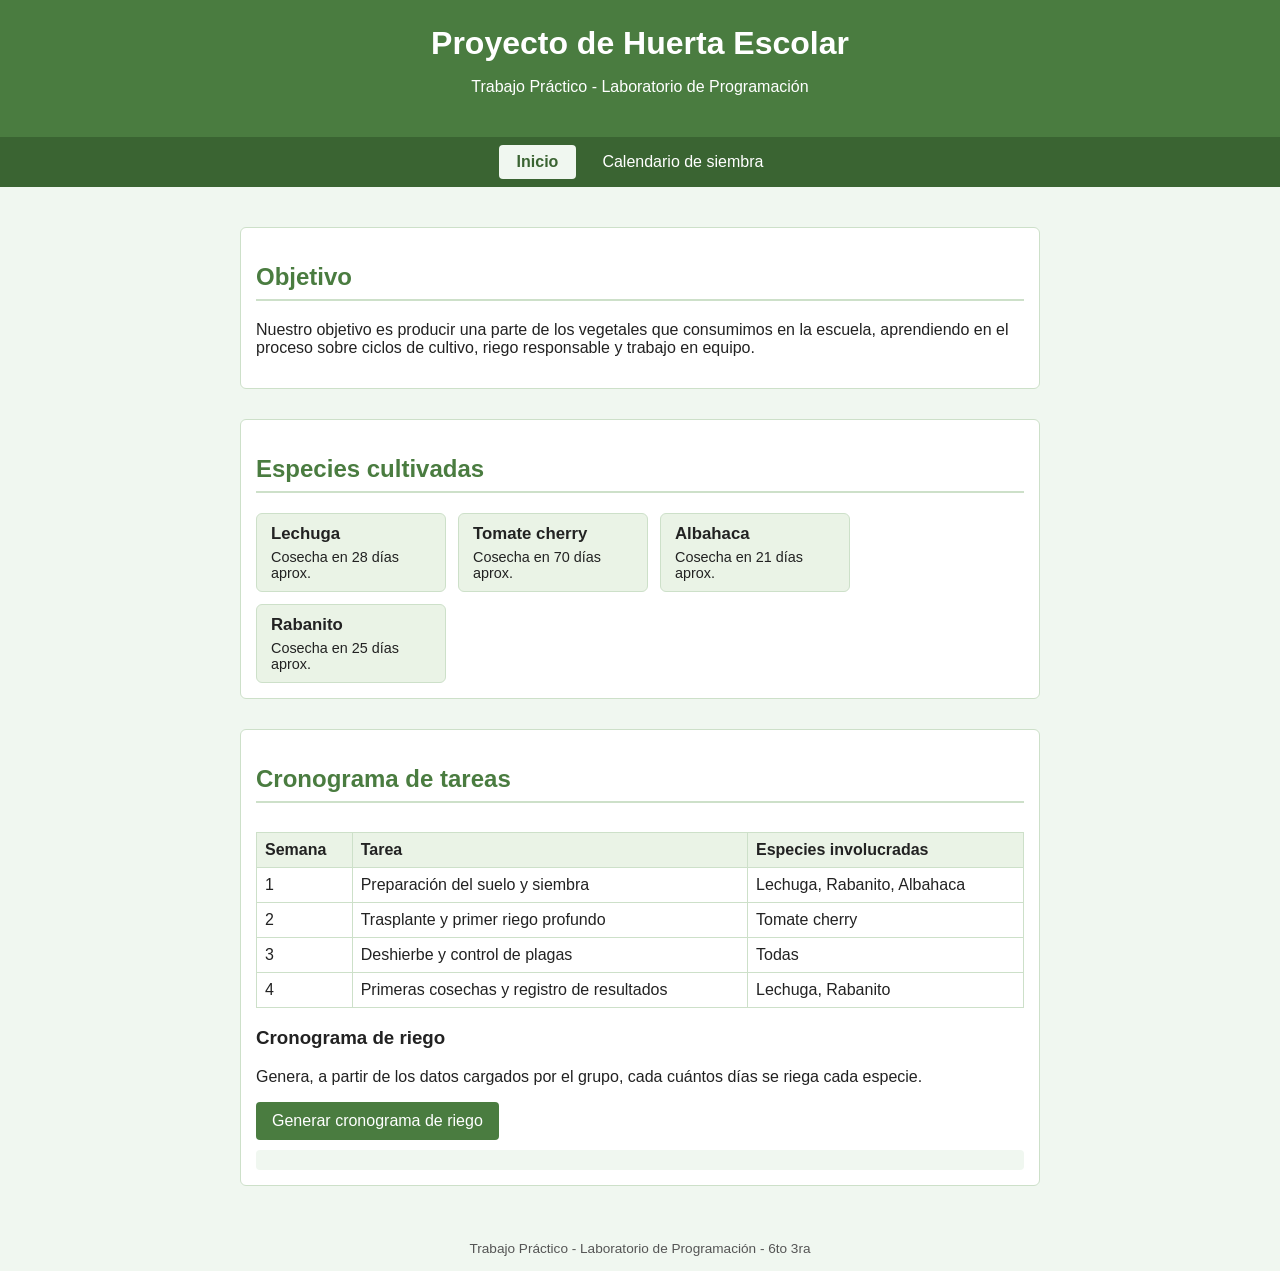
==== index.html @ 511a9e27 "Add files via upload" ====
<!DOCTYPE html>
<html lang="es">
<head>
<meta charset="UTF-8">
<meta name="viewport" content="width=device-width, initial-scale=1">
<title>Huerta Escolar</title>
<meta name="description" content="Proyecto de huerta escolar: especies cultivadas, cronograma de tareas y cronograma de riego generado con JavaScript.">
<link rel="icon" href="favicon.svg" type="image/svg+xml">
<link rel="stylesheet" href="estilos.css">
</head>
<body>

<header>
  <h1>Proyecto de Huerta Escolar</h1>
  <p>Trabajo Práctico - Laboratorio de Programación</p>
</header>

<nav>
  <a href="index.html" aria-current="page">Inicio</a>
  <a href="calendario.html">Calendario de siembra</a>
</nav>

<main>

  <section id="objetivo">
    <h2>Objetivo</h2>
    <p>
      Nuestro objetivo es producir una parte de los vegetales que consumimos en la escuela,
      aprendiendo en el proceso sobre ciclos de cultivo, riego responsable y trabajo en equipo.
    </p>
  </section>

  <section id="especies">
    <h2>Especies cultivadas</h2>
    <div class="especies-lista">
      <div class="especie">
        <h3>Lechuga</h3>
        <p>Cosecha en 28 días aprox.</p>
      </div>
      <div class="especie">
        <h3>Tomate cherry</h3>
        <p>Cosecha en 70 días aprox.</p>
      </div>
      <div class="especie">
        <h3>Albahaca</h3>
        <p>Cosecha en 21 días aprox.</p>
      </div>
      <div class="especie">
        <h3>Rabanito</h3>
        <p>Cosecha en 25 días aprox.</p>
      </div>
    </div>
  </section>

  <section id="cronograma">
    <h2>Cronograma de tareas</h2>
    <div class="tabla-scroll">
      <table>
        <tr>
          <th>Semana</th>
          <th>Tarea</th>
          <th>Especies involucradas</th>
        </tr>
        <tr>
          <td>1</td>
          <td>Preparación del suelo y siembra</td>
          <td>Lechuga, Rabanito, Albahaca</td>
        </tr>
        <tr>
          <td>2</td>
          <td>Trasplante y primer riego profundo</td>
          <td>Tomate cherry</td>
        </tr>
        <tr>
          <td>3</td>
          <td>Deshierbe y control de plagas</td>
          <td>Todas</td>
        </tr>
        <tr>
          <td>4</td>
          <td>Primeras cosechas y registro de resultados</td>
          <td>Lechuga, Rabanito</td>
        </tr>
      </table>
    </div>

    <h3>Cronograma de riego</h3>
    <p>Genera, a partir de los datos cargados por el grupo, cada cuántos días se riega cada especie.</p>
    <button onclick="regarHuerta()">Generar cronograma de riego</button>
    <div id="riego-resultado"></div>
  </section>

</main>

<footer>
  Trabajo Práctico - Laboratorio de Programación - 6to 3ra
</footer>

<script>
  const ritmoDeRiego = {
    "Lechuga": 2,
    "Tomate cherry": 3,
    "Albahaca": 2,
    "Rabanito": 1
  };

  function regarHuerta() {
    const diasTotales = 14;
    let salida = "Cronograma de riego (próximos 14 días):\n\n";

    for (const especie in ritmoDeRiego) {
      const ritmo = ritmoDeRiego[especie];
      const diasDeRiego = [];
      for (let dia = 1; dia <= diasTotales; dia++) {
        if (dia % ritmo === 0) {
          diasDeRiego.push(dia);
        }
      }
      salida += especie + " (cada " + ritmo + " día/s): día " + diasDeRiego.join(", ") + "\n";
    }

    console.log(salida);
    document.getElementById("riego-resultado").textContent = salida;
  }
</script>

</body>
</html>
---- estilos.css ----
body {
  font-family: Arial, Helvetica, sans-serif;
  background-color: #f0f7f0;
  color: #222;
  margin: 0;
  padding: 0;
}

header {
  background-color: #4a7c40;
  color: white;
  text-align: center;
  padding: 25px 10px;
}

header h1 { margin: 0; }

/* Menú de navegación */
nav {
  background-color: #3a6432;
  display: flex;
  justify-content: center;
  gap: 8px;
  padding: 8px;
}

nav a {
  color: white;
  text-decoration: none;
  padding: 8px 18px;
  border-radius: 4px;
}

nav a:hover { background-color: #4a7c40; }
nav a[aria-current="page"] { background-color: #f0f7f0; color: #3a6432; font-weight: bold; }

main {
  max-width: 800px;
  margin: 0 auto;
  padding: 10px 20px;
}

section {
  margin: 30px 0;
  padding: 15px;
  background-color: white;
  border: 1px solid #cde0c9;
  border-radius: 6px;
}

section h2 {
  color: #4a7c40;
  border-bottom: 2px solid #cde0c9;
  padding-bottom: 8px;
}

.especies-lista { display: flex; flex-wrap: wrap; gap: 12px; }

.especie {
  background-color: #eaf3e6;
  border: 1px solid #cde0c9;
  border-radius: 6px;
  padding: 10px 14px;
  width: 160px;
}

.especie h3 { margin: 0 0 5px 0; font-size: 1.05rem; }
.especie p { margin: 0; font-size: 0.9rem; }

.tabla-scroll { overflow-x: auto; }

table { width: 100%; border-collapse: collapse; margin-top: 10px; }
th, td { border: 1px solid #cde0c9; padding: 8px; text-align: left; }
th { background-color: #eaf3e6; }

button, select {
  font-size: 1rem;
  padding: 10px 16px;
  border-radius: 4px;
}

button {
  background-color: #4a7c40;
  color: white;
  border: none;
  cursor: pointer;
}

button:hover { background-color: #3a6432; }
select { border: 1px solid #4a7c40; background: white; }

#riego-resultado {
  white-space: pre-wrap;
  margin-top: 10px;
  font-family: monospace;
  background-color: #f0f7f0;
  padding: 10px;
  border-radius: 4px;
}

#mes-resultado { margin-top: 12px; }
#mes-resultado li { margin: 4px 0; }

footer {
  text-align: center;
  padding: 15px;
  font-size: 0.85rem;
  color: #555;
}

/* Responsive: celulares (hasta 600px) */
@media (max-width: 600px) {
  header h1 { font-size: 1.5rem; }
  nav { flex-direction: column; }
  nav a { text-align: center; }
  main { padding: 10px; }
  .especie { width: 100%; }
  button, select { width: 100%; }
}
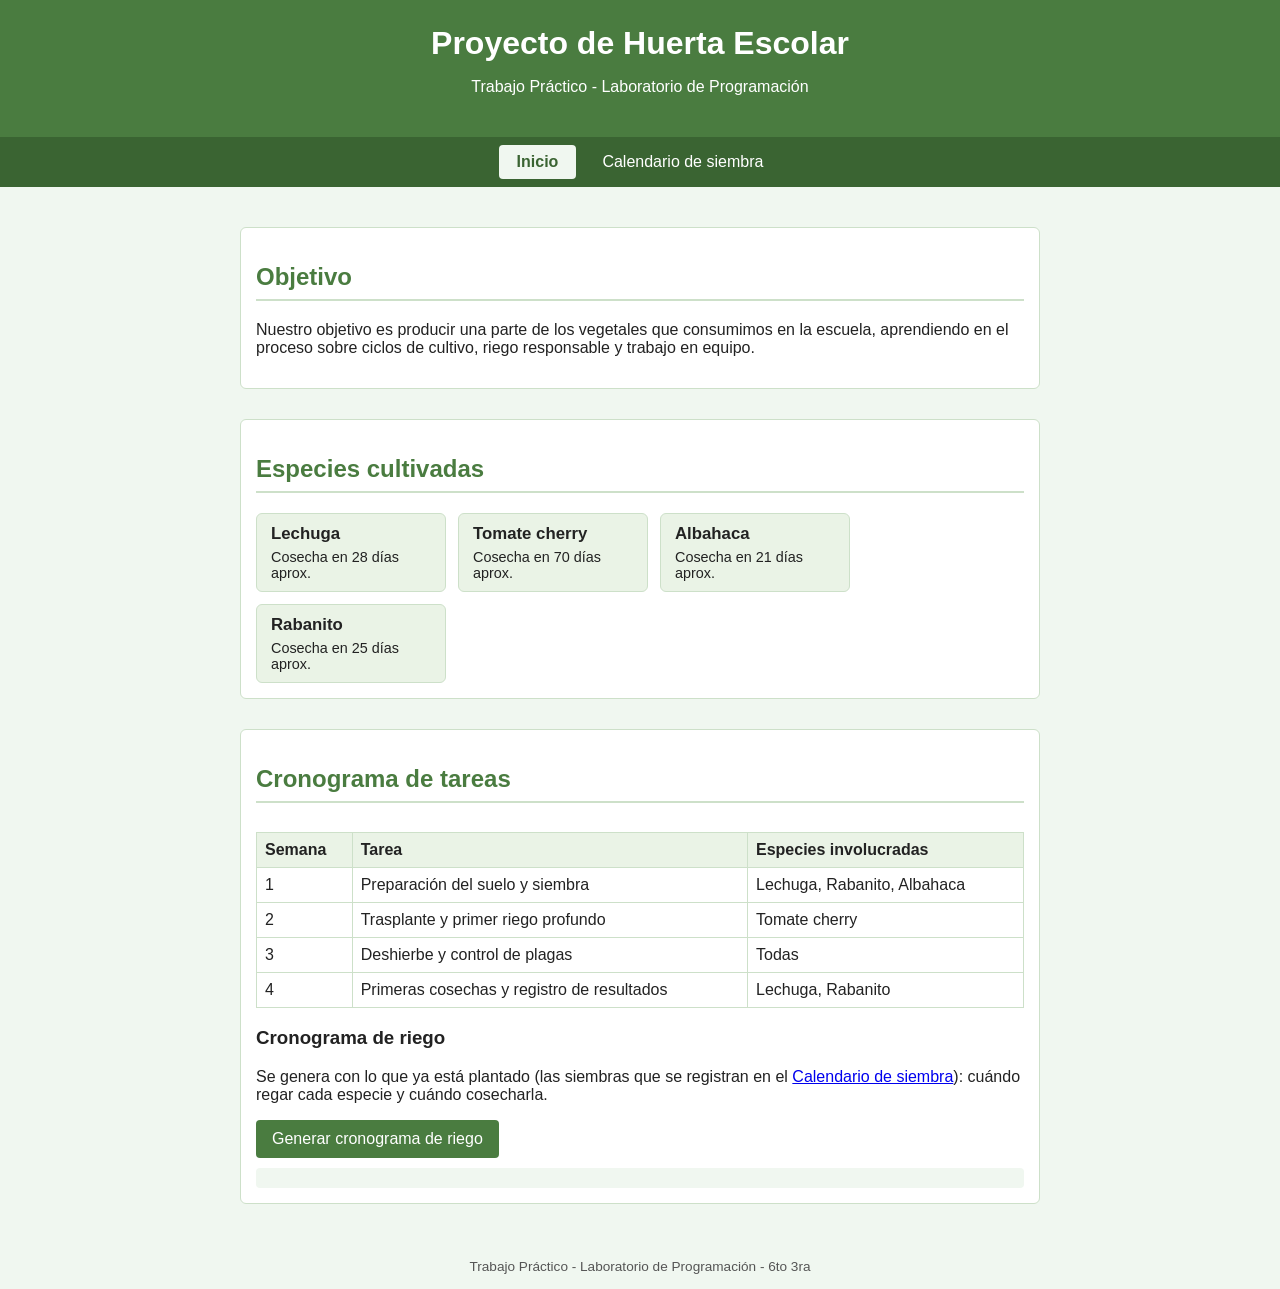
==== commit 9f539625: "Add files via upload" ====
--- a/index.html
+++ b/index.html
@@ -85,7 +85,7 @@
     </div>
 
     <h3>Cronograma de riego</h3>
-    <p>Genera, a partir de los datos cargados por el grupo, cada cuántos días se riega cada especie.</p>
+    <p>Se genera con lo que ya está plantado (las siembras que se registran en el <a href="calendario.html">Calendario de siembra</a>): cuándo regar cada especie y cuándo cosecharla.</p>
     <button onclick="regarHuerta()">Generar cronograma de riego</button>
     <div id="riego-resultado"></div>
   </section>
@@ -96,32 +96,76 @@
   Trabajo Práctico - Laboratorio de Programación - 6to 3ra
 </footer>
 
+<script src="huerta.js"></script>
 <script>
-  const ritmoDeRiego = {
-    "Lechuga": 2,
-    "Tomate cherry": 3,
-    "Albahaca": 2,
-    "Rabanito": 1
-  };
+  const DIAS_A_MOSTRAR = 14;
+
+  // Marca en "Especies cultivadas" cuáles ya están plantadas
+  function marcarPlantadas() {
+    const plantadas = cargarSiembras().map(function (s) { return s.especie; });
+    document.querySelectorAll(".especie").forEach(function (caja) {
+      const nombre = caja.querySelector("h3").textContent;
+      if (plantadas.includes(nombre)) {
+        caja.querySelector("h3").textContent = nombre;
+        const marca = document.createElement("p");
+        marca.textContent = "✅ Plantada";
+        marca.style.fontWeight = "bold";
+        caja.appendChild(marca);
+      }
+    });
+  }
 
   function regarHuerta() {
-    const diasTotales = 14;
-    let salida = "Cronograma de riego (próximos 14 días):\n\n";
+    const siembras = cargarSiembras();
+    const caja = document.getElementById("riego-resultado");
 
-    for (const especie in ritmoDeRiego) {
-      const ritmo = ritmoDeRiego[especie];
-      const diasDeRiego = [];
-      for (let dia = 1; dia <= diasTotales; dia++) {
-        if (dia % ritmo === 0) {
-          diasDeRiego.push(dia);
-        }
-      }
-      salida += especie + " (cada " + ritmo + " día/s): día " + diasDeRiego.join(", ") + "\n";
+    if (siembras.length === 0) {
+      caja.textContent = "Todavía no hay nada plantado.\nRegistrá las siembras en el Calendario de siembra y volvé a generar el cronograma.";
+      return;
     }
 
-    console.log(salida);
-    document.getElementById("riego-resultado").textContent = salida;
+    const hoy = claveDeFecha(new Date());
+    let salida = "Cronograma de riego (próximos " + DIAS_A_MOSTRAR + " días)\n\n";
+
+    // Qué hay que regar hoy
+    const hoyRegar = siembras.filter(function (s) { return estadoDia(s, hoy) === "riego"; })
+      .map(function (s) { return s.especie; });
+    salida += hoyRegar.length > 0
+      ? "💧 Hoy hay que regar: " + hoyRegar.join(", ") + "\n\n"
+      : "Hoy no toca regar nada.\n\n";
+
+    siembras.forEach(function (s) {
+      const e = ESPECIES[s.especie];
+      const diasDesdeSiembra = diasEntre(s.fecha, hoy);
+      const diasParaCosecha = e.cosecha - diasDesdeSiembra;
+      const fechaCosecha = sumarDias(s.fecha, e.cosecha);
+
+      salida += e.icono + " " + s.especie + " (sembrada el " + formatearFecha(s.fecha) +
+        ", se riega cada " + e.riego + " día/s)\n";
+
+      if (diasDesdeSiembra < 0) {
+        salida += "   Todavía no se sembró (faltan " + (-diasDesdeSiembra) + " días).\n";
+      } else if (diasParaCosecha < 0) {
+        salida += "   Ya pasó la fecha de cosecha (" + formatearFecha(fechaCosecha) + ").\n";
+      }
+
+      const riegos = [];
+      for (let i = 0; i < DIAS_A_MOSTRAR; i++) {
+        const k = sumarDias(hoy, i);
+        if (estadoDia(s, k) === "riego") riegos.push(formatearFecha(k));
+      }
+      if (diasParaCosecha >= 0) {
+        salida += "   Próximos riegos: " + (riegos.length > 0 ? riegos.join(", ") : "ninguno en estos días") + "\n";
+        salida += "   Cosecha: " + formatearFecha(fechaCosecha) +
+          (diasParaCosecha === 0 ? " (¡hoy!)" : " (en " + diasParaCosecha + " días)") + "\n";
+      }
+      salida += "\n";
+    });
+
+    caja.textContent = salida;
   }
+
+  marcarPlantadas();
 </script>
 
 </body>
--- a/estilos.css
+++ b/estilos.css
@@ -117,3 +117,48 @@
   .especie { width: 100%; }
   button, select { width: 100%; }
 }
+
+/* Calendario editable */
+.cal-barra { display: flex; align-items: center; justify-content: space-between; gap: 8px; }
+.cal-barra h3 { margin: 0; }
+.cal-barra button { width: auto; }
+
+.cal-grilla { display: grid; grid-template-columns: repeat(7, 1fr); gap: 4px; margin-top: 10px; }
+.cal-cab { text-align: center; font-weight: bold; color: #4a7c40; font-size: 0.85rem; padding: 4px 0; }
+.cal-grilla button.cal-dia {
+  width: auto;
+  min-height: 62px;
+  background-color: #eaf3e6;
+  color: #222;
+  border: 1px solid #cde0c9;
+  padding: 4px;
+  display: flex;
+  flex-direction: column;
+  align-items: flex-start;
+  font-size: 0.9rem;
+}
+.cal-grilla button.cal-dia:hover { background-color: #d9ead3; }
+.cal-grilla button.hoy { border: 2px solid #b87a0c; }
+.cal-grilla button.elegido { background-color: #4a7c40; color: white; }
+.cal-iconos { font-size: 0.85rem; line-height: 1.2; }
+
+#lista-tareas { list-style: none; padding: 0; }
+#lista-tareas li { display: flex; align-items: center; gap: 8px; padding: 6px 0; border-bottom: 1px solid #cde0c9; }
+#lista-tareas li span { flex: 1; }
+#lista-tareas button { width: auto; padding: 4px 10px; font-size: 0.85rem; }
+
+.cal-form { display: flex; flex-wrap: wrap; gap: 8px; margin-top: 10px; }
+.cal-form input { flex: 1; min-width: 160px; font-size: 1rem; padding: 10px; border: 1px solid #4a7c40; border-radius: 4px; }
+
+@media (max-width: 600px) {
+  .cal-grilla button.cal-dia { min-height: 48px; font-size: 0.8rem; }
+  .cal-iconos { font-size: 0.7rem; }
+}
+
+/* Siembras registradas y leyenda del calendario */
+#lista-siembras { list-style: none; padding: 0; }
+#lista-siembras li { display: flex; align-items: center; gap: 8px; padding: 6px 0; border-bottom: 1px solid #cde0c9; }
+#lista-siembras li span { flex: 1; }
+#lista-siembras button { width: auto; padding: 4px 10px; font-size: 0.85rem; }
+.cal-form input[type="date"] { flex: 0 1 180px; }
+.cal-leyenda { font-size: 0.85rem; color: #555; margin: 8px 0 0 0; }
